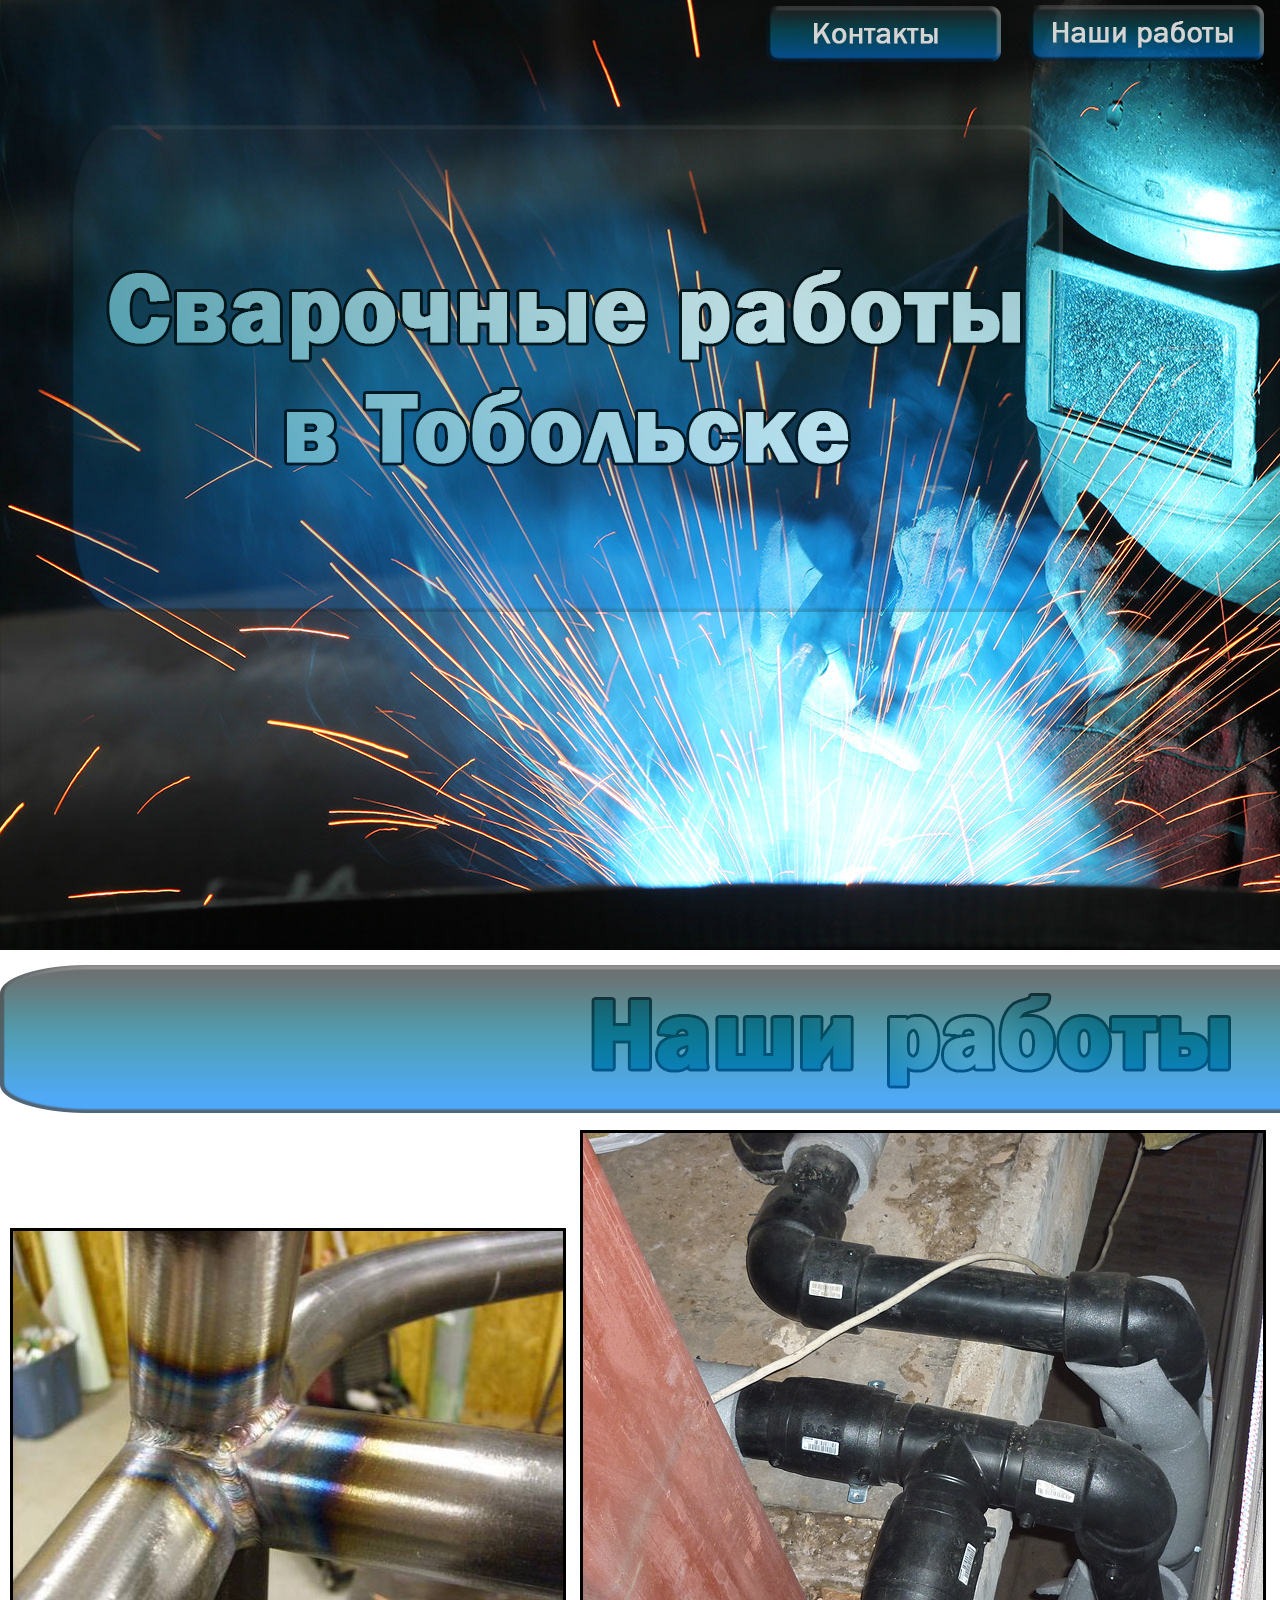
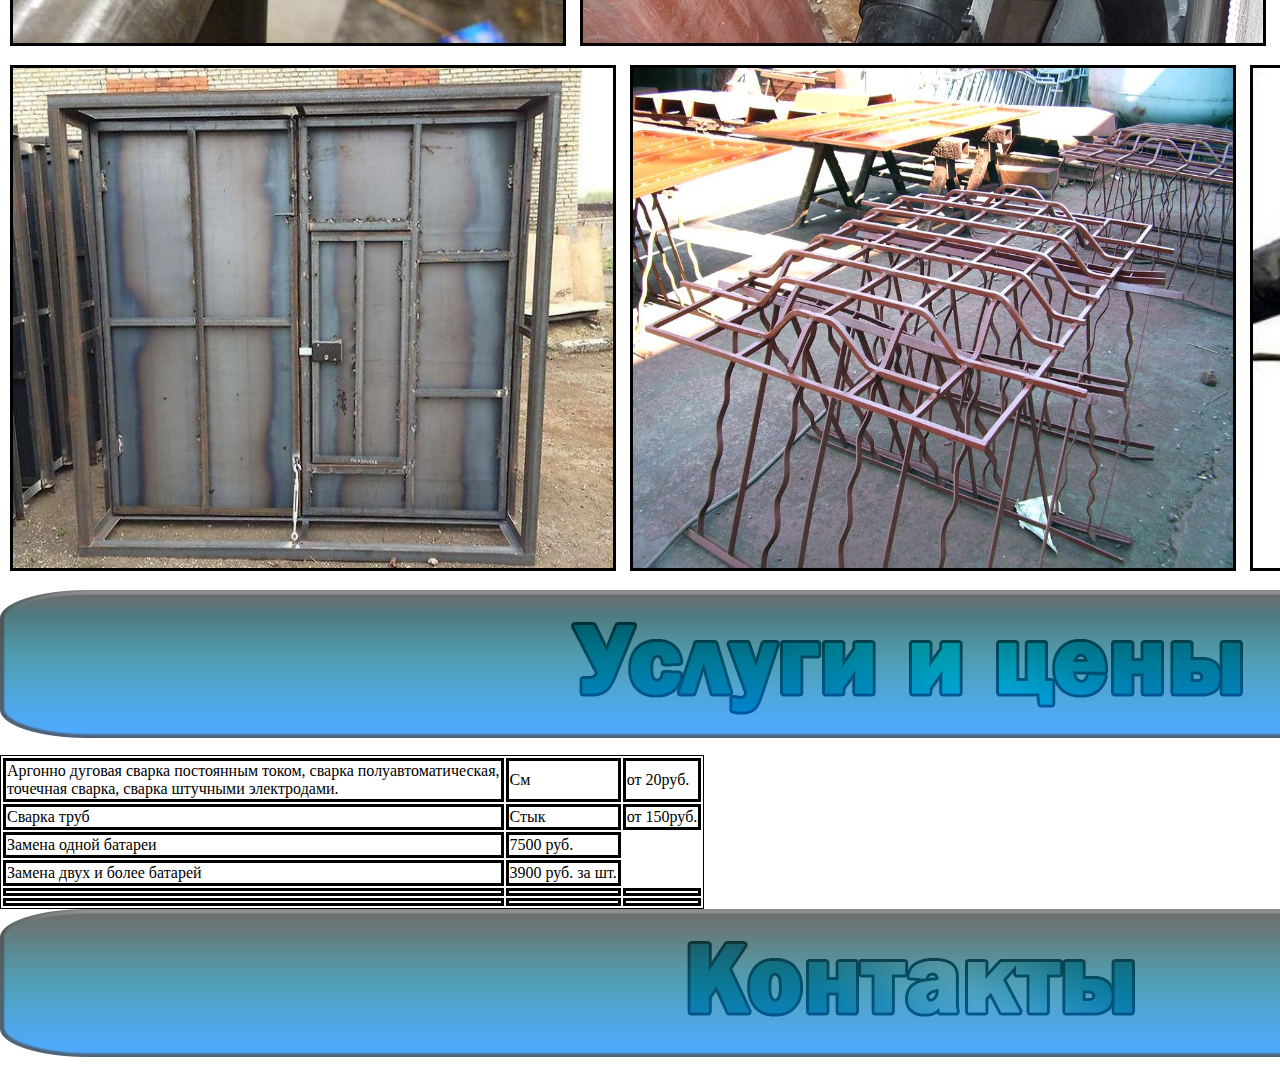
==== index.html @ bc6fe984 "Add files via upload" ====
<!DOCTYPE html>
<html lang="ru">
<head>
	 <meta charset="utf-8" />
	<meta name="author" content="" />
    	<link href="css/style.css" rel="stylesheet" type="text/css" />
	<title>Сварочные услуги в Тобольске</title>
</head>
<body>
<div class="wrapper">
<div class="header">
	<div class="menu">
		<div class="contacts"> <a href="#contactss"></a> </div>
		<div class="port"><a href="#portt"></a></div>
		<div class="price"> <a href="#pricee"></a> </div>
		</div> 
</div>
<div class="job" ><a name="portt"></a></div>	
<div class="jobb">
    <img src= "img/11.jpg" alt="Фотография 1" width="550" height="412">
    <img src="img/12.jpg" alt="Фотография 2" width="680" height="510">
    <img src="img/13.jpg" alt="Фотография 3" width="600" height="400">
    <img src="img/14.jpg" alt="Фотография 4" width="600" height="500">
	 <img src="img/15.jpg" alt="Фотография 4" width="600" height="500">
	 <img src="img/16.jpg" alt="Фотография 4" width="600" height="500">
	</div>
	
<div class="pricee"> <a name="pricee"></a></div>
<div class="qwe">
<table>
<tr><td>Аргонно дуговая сварка постоянным током, сварка полуавтоматическая,<br> точечная сварка, сварка штучными электродами.</td> <td>См</td> <td>от 20руб. </td>  </tr>
<tr><td> Сварка труб</td> <td>Стык</td> <td> от 150руб.</td> 
</tr>

<tr><td> Замена одной батареи</td> <td> 7500 руб.</td> 
</tr>

<tr><td>Замена двух и более батарей </td> <td>3900 руб. за шт.</td> 
  </tr>
  
<tr><td> </td> <td> </td> <td> </td> 
  </tr>
  
<tr><td> </td> <td> </td> <td> </td> 
  </tr>

</table></div>
<div class= "contactss"><a name="contactss"></a> </div>
<div class="asd"></div>



</div>


</body>
</html>


<td> </td>
---- css/style.css ----
body {
	margin:0;
	padding:0;
	width:1900px;
}

.header{
	background-image:url("../img/04.jpg");
		background-repeat:no-repeat;
		width:1900px;
	height:950px;
	margin-bottom:15px;
	}
a{display:block;
height: 100%}
.menu{
float:right;
margin-right:363px;
margin-top:4px;

width:770px;
height:58px;
position:relative;
display:inline-block;
}

.contacts{
	position:absolute;
width:235px;
	height:57px;
	
	
}
.port{
position:absolute;
left:264px;
width:235px;
	height:57px;}
	
.price{
position:absolute;
left:527px;
width:235px;
	height:57px;}
	
.job{
	background-image:url("../img/01.png");
	background-repeat:no-repeat;
	width:100%;
	height:150px;
	margin-bottom:15px;
	
	}
.jobb{
	width:100%;
	margin:0 auto;
	}
img{
	border:3px solid black;
	display:inline-block;
	margin-left:10px;
	margin-bottom:15px;
}	
.pricee{
	background-image:url("../img/17.png");
	background-repeat:no-repeat;
	width:100%;
	height:150px;
	margin-bottom:15px;
	
}

.contactss{
	background-image:url("../img/18.png");
	background-repeat:no-repeat;
	width:100%;
	height:150px;
	margin-bottom:15px;
}
.qwe{
	font-size:16px;
	color:black;
	font-family:Verdana;
}
table{border:1px solid black;}
tr{border:3px solid black;}
td{border:3px solid black;}
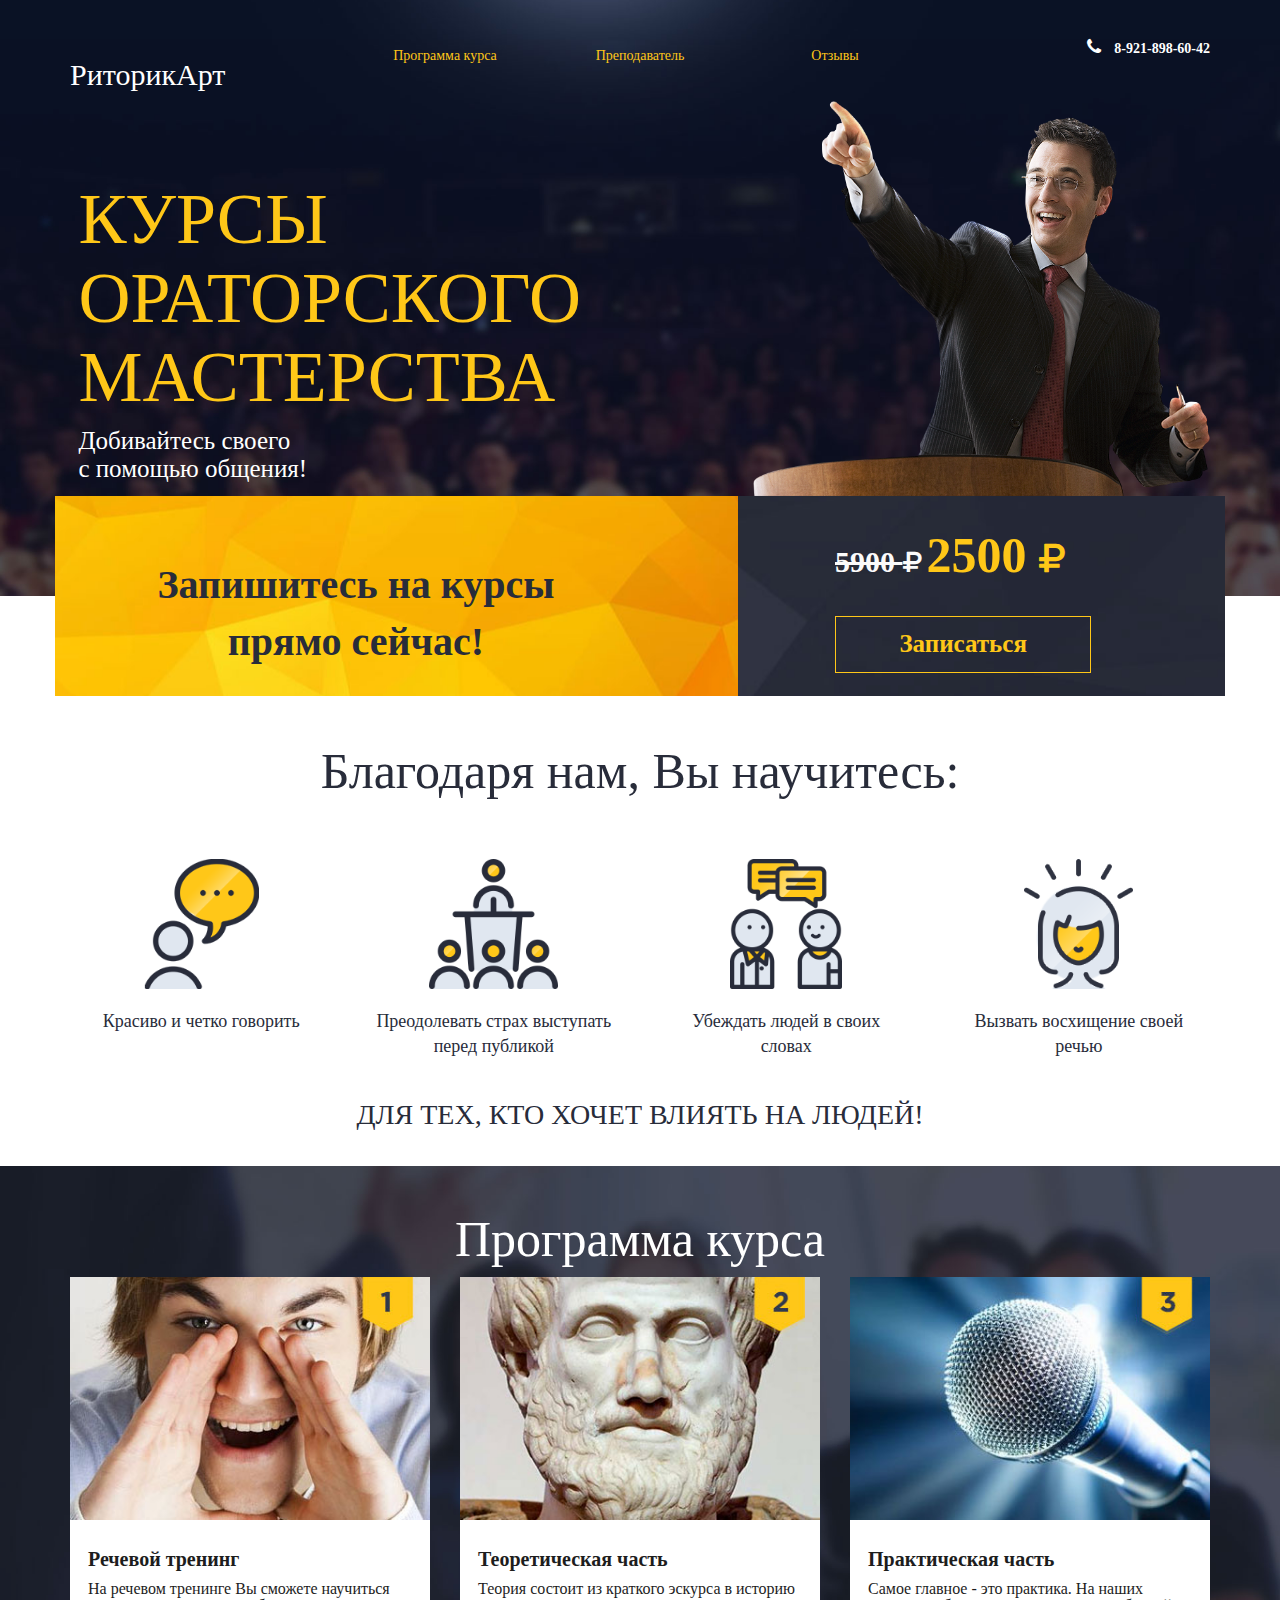
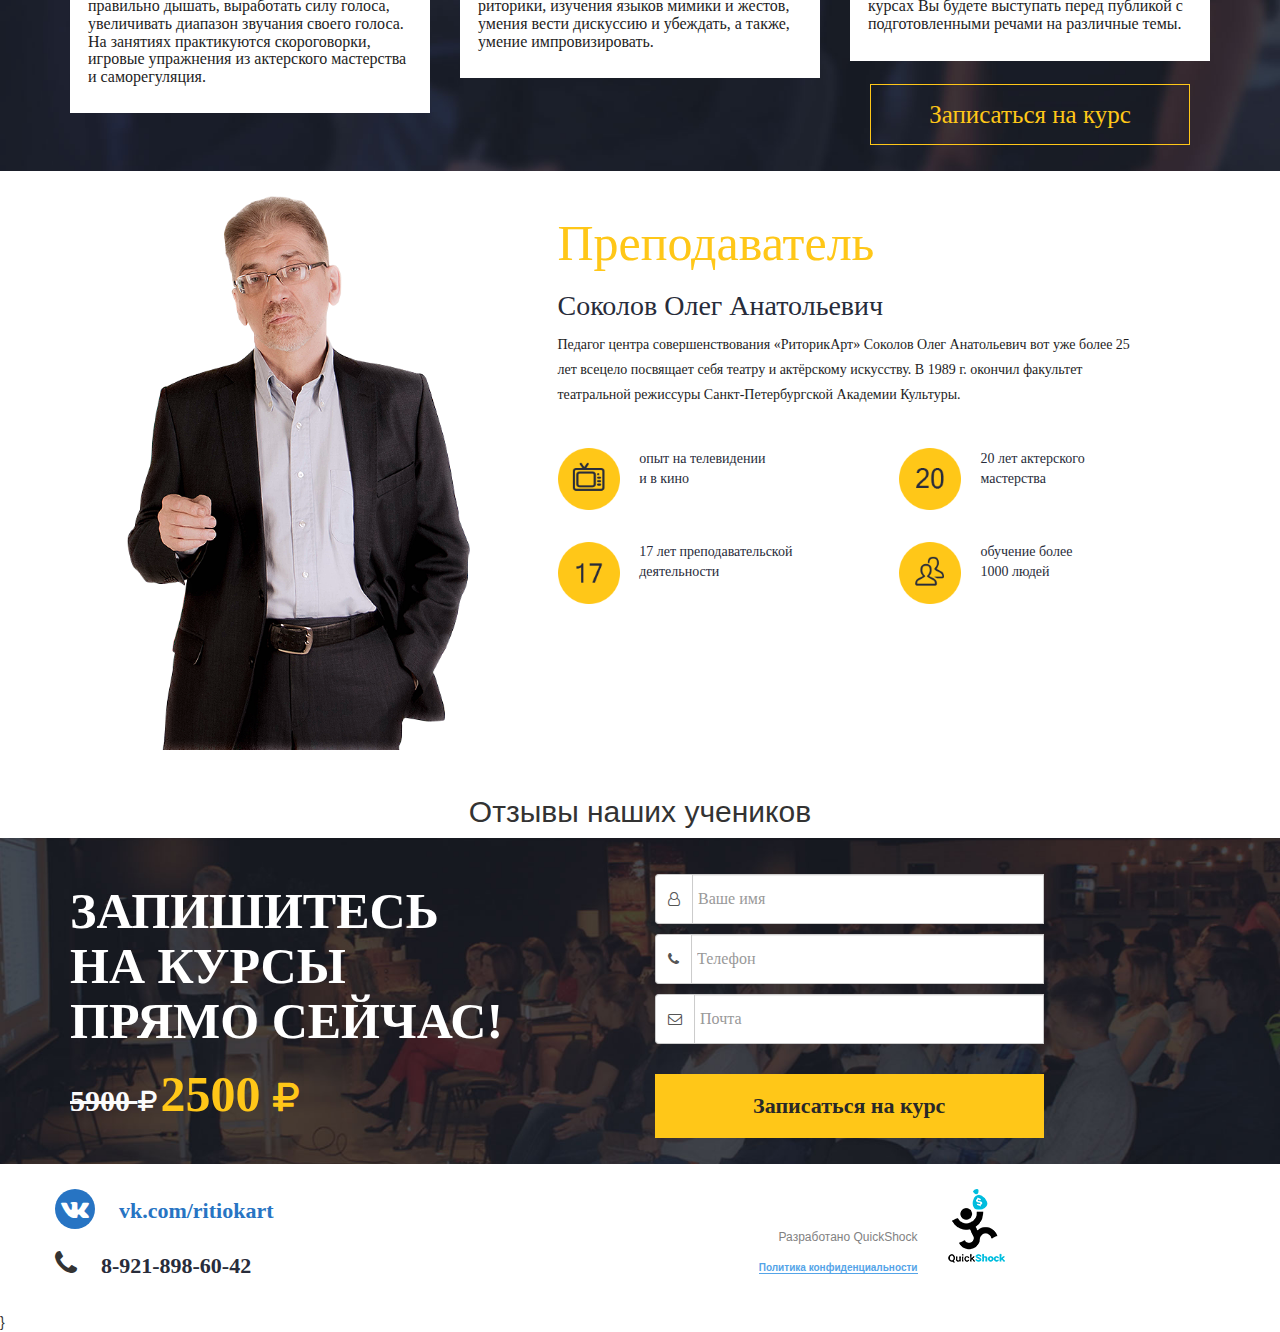
==== commit 00046c0e: "sdf" ====
--- a/index.html
+++ b/index.html
@@ -1,60 +1,236 @@
 <!DOCTYPE html>
 <html lang="ru">
-<head>
-	 <meta charset="utf-8" />
-	<meta name="author" content="" />
-    	<link href="css/style.css" rel="stylesheet" type="text/css" />
-	<title>Сварочные услуги в Тобольске</title>
-</head>
-<body>
-<div class="wrapper">
-<div class="header">
-	<div class="menu">
-		<div class="contacts"> <a href="#contactss"></a> </div>
-		<div class="port"><a href="#portt"></a></div>
-		<div class="price"> <a href="#pricee"></a> </div>
-		</div> 
-</div>
-<div class="job" ><a name="portt"></a></div>	
-<div class="jobb">
-    <img src= "img/11.jpg" alt="Фотография 1" width="550" height="412">
-    <img src="img/12.jpg" alt="Фотография 2" width="680" height="510">
-    <img src="img/13.jpg" alt="Фотография 3" width="600" height="400">
-    <img src="img/14.jpg" alt="Фотография 4" width="600" height="500">
-	 <img src="img/15.jpg" alt="Фотография 4" width="600" height="500">
-	 <img src="img/16.jpg" alt="Фотография 4" width="600" height="500">
-	</div>
-	
-<div class="pricee"> <a name="pricee"></a></div>
-<div class="qwe">
-<table>
-<tr><td>Аргонно дуговая сварка постоянным током, сварка полуавтоматическая,<br> точечная сварка, сварка штучными электродами.</td> <td>См</td> <td>от 20руб. </td>  </tr>
-<tr><td> Сварка труб</td> <td>Стык</td> <td> от 150руб.</td> 
-</tr>
+  <head>
+    <meta charset="utf-8">
+    <meta http-equiv="X-UA-Compatible" content="IE=edge">
+    <meta name="viewport" content="width=device-width, initial-scale=1">
+    <!-- The above 3 meta tags *must* come first in the head; any other head content must come *after* these tags -->
+    <title>Шаблон</title>
+    <link rel="stylesheet" href="css/font-awesome.min.css">
+    <link href="css/bootstrap.min.css" rel="stylesheet">
+    <link rel="stylesheet" href="css/responsive.css">
+    <link rel="stylesheet" href="css/style.css">
+    <!-- HTML5 shim and Respond.js for IE8 support of HTML5 elements and media queries -->
+    <!-- WARNING: Respond.js doesn't work if you view the page via file:// -->
+    <!--[if lt IE 9]>
+      <script src="https://oss.maxcdn.com/html5shiv/3.7.2/html5shiv.min.js"></script>
+      <script src="https://oss.maxcdn.com/respond/1.4.2/respond.min.js"></script>
+    <![endif]-->
+  </head>
+  <body>
+  	<header id="main_header">
+  		<div class="container">
+  			<div class="row">
+  				<div class="col-md-3  col-sm-3 col-xs-6 logo"><a href="#"><h2>РиторикАрт</h2></a></div>
+  				<div class="col-md-2  col-sm-2 col-xs-5 header_nav text-center"><a href="#"><h5>Программа курса</h5></a></div>
+  				<div class="col-md-2  col-sm-2 col-xs-5 header_nav text-center"><a href="#"><h5>Преподаватель</h5></a></div>
+  				<div class="col-md-2  col-sm-2 col-xs-5 header_nav text-center"><a href="#"><h5>Отзывы</h5></a></div>
+  				<div class="col-md-3 col-sm-3 col-xs-4 ">
+  				<div class="phone">
+  					<i class="fa fa-phone" aria-hidden="true"></i>
+  					<span>8-921-898-60-42</span>
+  				</div>
+  			</div>
+  			</div> <!-- /row -->
+  			<div class="row">
+  				<div class="col-md-7 col-sm-12 header_h1">
+  					<h1>Курсы <br>ораторского <br>мастерства </h1>
+  					<h5>Добивайтесь своего <br>с помощью общения!</h5>
+  				</div>
+  				<div class="col-md-5 col-sm-12">
+  					<img src="img/mheader_man.png" width="100%" alt="">
+  				</div>
+  			</div> <!-- /row -->
+  			 <div class="row text-center">
+  				<div class="col-md-7 to_top"><div class="header_subscribe1">
+  					<p>Запишитесь на курсы <br>прямо сейчас!</p>
+  				</div>
+  			</div>
+  			<div class="col-md-5 to_top">
+  				<div class="header_subscribe2">
+  					<div class="price">
+  						<span class="header_price1"><strike>5900 <i class="fa fa-rub" aria-hidden="true"></i></strike></span> 
+  						<span class="header_price2">2500 <i class="fa fa-rub" aria-hidden="true"></i></span>
+  					</div>
+  					<button class="buy">Записаться</button>
+  				</div>
+  			</div>
+  		</div>
+  		</div>
+  	</header>
+  	<section id="second">
+  		<div class="container">
+  			<h2 class="text-center">
+  					Благодаря нам, Вы научитесь: 
+  				</h2>
+  			<div class="row">
+  				<div class="col-md-3 col-sm-3 col-xs-6 text-center"><div class="why we1">
+  					<img src="img/forma1.png" alt="">
+  					<p class="text-center"> Красиво и четко говорить</p>
+  				</div></div>
+  				<div class="col-md-3 col-sm-3 col-xs-6 text-center"><div class="why we2">
+  					<img src="img/forma2.png" alt="">
+  					<p class="text-center">Преодолевать страх выступать перед публикой</p>
+  				</div></div>
+  				<div class="col-md-3 col-sm-3 col-xs-6 text-center"><div class="why we3">
+  					<img src="img/forma3.png" alt="">
+  					<p class="text-center">Убеждать людей в своих словах</p>
+  				</div></div>
+  				<div class="col-md-3 col-sm-3 col-xs-6 text-center"><div class="why we4">
+  					<img src="img/forma4.png" alt="">
+  					<p class="text-center">Вызвать восхищение своей речью </p>
+  				</div>
+  				</div>
+  			</div>
+  			<h3 class="text-center">Для тех, кто хочет влиять на людей! </h3>
+  		</div>
+  	</section>  <!-- /second -->
+  	<section id="program">
+  		<div class="container">
+  		<h2 class="text-center">
+  			Программа курса
+  		</h2>
+  		<div class="row text-center">
+  			<div class="col-md-4 col-sm-4 col-xs-4"><div class="program1">
+  				<div class="program_img1">
+  				<img src="img/program_img1.jpg" alt="">
+  					<div class="program text1">
+  						<h4 class="text-left">Речевой тренинг</h4>
+  						<h6 class="text-left">На речевом тренинге Вы сможете научиться правильно дышать, выработать силу голоса, увеличивать диапазон звучания своего голоса. На занятиях практикуются скороговорки, игровые упражнения из актерского мастерства и саморегуляция.</h6>
+  					</div>
+  				</div>
+  			</div></div>
+  			<div class="col-md-4 col-sm-4 col-xs-4"><div class="program2">
+  				<div class="program_img2">
+  				<img src="img/program_img2.jpg" alt="">
+  					<div class="program text2">
+  						<h4 class="text-left">Теоретическая часть</h4>
+  						<h6 class="text-left">Теория состоит из краткого эскурса в историю риторики, изучения языков мимики и жестов, умения вести дискуссию и убеждать, а также, умение импровизировать.</h6>
+  					</div>
+  				</div>
+  			</div></div>
+  			<div class="col-md-4 col-sm-4 col-xs-4">
+  				<div class="program3">
+  					<div class="program_img3">
+  						<img src="img/program_img3.jpg" alt="">
+  					</div>
+  					<div class="program text3">
+							<h4 class="text-left">Практическая часть</h4>
+							<h6 class="text-left">Самое главное - это практика. На наших курсах Вы будете выступать перед публикой с подготовленными речами на различные темы.</h6>
+						</div>
+  					
+  				</div>
+  			</div>
+  			<button class="buy">Записаться на курс</button>
+  		</div>
+  		</div>
+  	</section>   <!-- /section -->
+  	<section id="teacher">
+  		<div class="container">
+  			<div class="row text-center">
+  				<div class="col-md-5 col-sm-5 col-xs-5">
+  					<img src="img/man.png" alt="">
+  				</div>
+  				<div class="col-md-7 col-xs-7">
+  					<h2 class="text-left">Преподаватель</h2>
+  					<h3 class="text-left">Соколов Олег Анатольевич</h3>
+  					<h6 class="text-left">Педагог центра совершенствования «РиторикАрт» Соколов Олег Анатольевич вот уже более 25 лет всецело посвящает себя театру и актёрскому искусству. В 1989 г. окончил факультет театральной режиссуры Санкт-Петербургской Академии Культуры. </h6>
+  					<div class="row">
+  						<div class="col-md-6 col-sm-6 col-xs-6">
+	  						<div class="teachernumbers text-left"><span><img src="img/tv.png" alt=""></span>
+	  							<p>опыт на телевидении <br>и в кино</p></div>
+	  						<div class="teachernumbers text-left"><span><img src="img/17.png" alt=""></span>
+	  							<p>17 лет преподавательской <br>деятельности</p></div>
+  						</div>
+  						<div class="col-md-6 col-sm-6 col-xs-6">
+	  						<div class="teachernumbers text-left"><span><img src="img/20.png" alt=""></span>
+	  							<p>20 лет актерского <br>мастерства</p></div>
+	  						<div class="teachernumbers text-left"><span><img src="img/mans.png" alt=""></span>
+	  							<p>обучение более <br>1000 людей</p></div>	
+  						</div>
+  					</div>
+  				</div>
+  			</div>
+  		</div>
+  	</section> <!-- /section -->
+  <section id="feedback">
+  	<h2 class="text-center">
+  		Отзывы наших учеников
+  	</h2>
 
-<tr><td> Замена одной батареи</td> <td> 7500 руб.</td> 
-</tr>
+  </section>  <!-- /section -->
+	<section id="subscribe2">
+		<div class="container">
+			<div class="row">
+				<div class="col-md-6"><h2>Запишитесь <br>на курсы <br>прямо сейчас!</h2>
+					<div class="price">
+						<span class="header_price1"><strike>5900 <i class="fa fa-rub" aria-hidden="true"></i></strike></span> 
+						<span class="header_price2">2500 <i class="fa fa-rub" aria-hidden="true"></i></span>
+  				</div>
+  			</div>
+				<div class="col-md-6">
+					<form>
+						<div class="input-group margin-bottom-sm">
+						  <span class="input-group-addon">
+						  <i class="fa fa-user-o" aria-hidden="true"></i>
+						  </span>
+						  <input class="form-control" type="text" placeholder="Ваше имя">
+						</div>
+						<div class="input-group margin-bottom-sm">
+						  <span class="input-group-addon">
+						  <i class="fa fa-phone" aria-hidden="true"></i>
+						  </span>
+						  <input class="form-control" type="text" placeholder="Телефон">
+						</div>
+						<div class="input-group margin-bottom-sm">
+						  <span class="input-group-addon">
+						  <i class="fa fa-envelope-o"></i>
+						  </span>
+						  <input class="form-control" type="text" placeholder="Почта">
+						</div>
+						<button class="buy">Записаться на курс</button>
+					</form>
+				</div>
+			</div>
+		</div>
+	</section>
+	<footer>
+		<div class="container">
+			<div class="row">
+				<div class="col-md-6 col-s">
+					<div class="row">
+						<div class="vk text-left">
+							<span class="vk_circle"><i class="fa fa-vk" aria-hidden="true"></i></span>
+							<a href="#">vk.com/ritiokart</a>
+						</div>
+							<div class="footer_phone">
+								<i class="fa fa-phone fa-2x" aria-hidden="true"></i>
+								<b>8-921-898-60-42</b>
+							</div>
+						</div>
+					</div>
+				<div class="col-md-6 col-s">
+					<div class="row">
+						<div class="col-md-6">
+							<p class="footer_made text-right">Разработано QuickShock</p>
+							<p class="text-right">
+								<a href="#" class="politica">Политика конфиденциальности</a>
+							</p>
+						</div>
+						<div class="col-md-6">
+							<img src="img/quick.png" alt="asd">
+						</div>
+					</div>
+				</div>
+			</div>
+		</div>
+	</footer>
+  
 
-<tr><td>Замена двух и более батарей </td> <td>3900 руб. за шт.</td> 
-  </tr>
-  
-<tr><td> </td> <td> </td> <td> </td> 
-  </tr>
-  
-<tr><td> </td> <td> </td> <td> </td> 
-  </tr>
+									     
 
-</table></div>
-<div class= "contactss"><a name="contactss"></a> </div>
-<div class="asd"></div>
-
-
-
-</div>
-
-
-</body>
-</html>
-
-
-<td> </td> +    <script src="https://ajax.googleapis.com/ajax/libs/jquery/1.11.3/jquery.min.js"></script>
+    <script src="js/bootstrap.min.js"></script>   
+  	}
+ </body>
+</html>--- a/css/responsive.css
+++ b/css/responsive.css
@@ -0,0 +1,23 @@
+/*================== До 991px ==================*/
+@media (max-width: 991px) {
+
+}
+/*================== /До 991px ==================*/
+
+/*================== До 768px ==================*/
+@media (max-width: 768px) {
+
+}
+/*================== /До 768px ==================*/
+
+/*================== До 420px ==================*/
+@media (max-width: 420px) {
+
+}
+/*================== /До 420px ==================*/
+
+/*================== iPad Landscape ==================*/
+@media (min-width: 991px) and (max-width: 1280px) {
+
+}
+/*================== /iPad Landscape ==================*/--- a/css/style.css
+++ b/css/style.css
@@ -1,87 +1 @@
-body {
-	margin:0;
-	padding:0;
-	width:1900px;
-}
-
-.header{
-	background-image:url("../img/04.jpg");
-		background-repeat:no-repeat;
-		width:1900px;
-	height:950px;
-	margin-bottom:15px;
-	}
-a{display:block;
-height: 100%}
-.menu{
-float:right;
-margin-right:363px;
-margin-top:4px;
-
-width:770px;
-height:58px;
-position:relative;
-display:inline-block;
-}
-
-.contacts{
-	position:absolute;
-width:235px;
-	height:57px;
-	
-	
-}
-.port{
-position:absolute;
-left:264px;
-width:235px;
-	height:57px;}
-	
-.price{
-position:absolute;
-left:527px;
-width:235px;
-	height:57px;}
-	
-.job{
-	background-image:url("../img/01.png");
-	background-repeat:no-repeat;
-	width:100%;
-	height:150px;
-	margin-bottom:15px;
-	
-	}
-.jobb{
-	width:100%;
-	margin:0 auto;
-	}
-img{
-	border:3px solid black;
-	display:inline-block;
-	margin-left:10px;
-	margin-bottom:15px;
-}	
-.pricee{
-	background-image:url("../img/17.png");
-	background-repeat:no-repeat;
-	width:100%;
-	height:150px;
-	margin-bottom:15px;
-	
-}
-
-.contactss{
-	background-image:url("../img/18.png");
-	background-repeat:no-repeat;
-	width:100%;
-	height:150px;
-	margin-bottom:15px;
-}
-.qwe{
-	font-size:16px;
-	color:black;
-	font-family:Verdana;
-}
-table{border:1px solid black;}
-tr{border:3px solid black;}
-td{border:3px solid black;}+body{padding:0;margin:0;overflow-x:hidden}.gotham_bold{font-family:"Gotham Pro";font-weight:600}.gotham_black{font-family:"Gotham Pro Black"}.gotham{font-family:"Gotham Pro"}.buy{padding:2% 13%;background-color:transparent;color:#ffc718;font-family:"Gotham Pro";font-size:25px;border:1px solid #ffc718}header{padding-top:3%;background:url(../img/bg_main_header.jpg) center center no-repeat;background-size:cover}header .header_nav{font-size:16px;line-height:64px;font-family:"Gotham Pro"}header .header_nav a{color:#ffc718;text-decoration:none}header .header_nav:hover{border-bottom:2px solid #ffc718}header .phone{font-size:100%;font-family:"Gotham Pro";font-weight:600;text-align:right}header .phone span{color:#fff}header .logo{font-family:"Gotham Pro Black";font-size:40px;color:#fff}header .logo a{color:#fff;text-decoration:none}header .fa-phone{display:inline-block;color:#fff;font-size:18px;margin-right:10px}header .header_h1{margin-top:5%;padding-left:2%}header .header_h1 h1{color:#ffc718;font-family:"Gotham Pro Black";font-size:72px;text-transform:uppercase}header .header_h1 h5{font-family:"Gotham Pro";font-size:25px;color:#fff}header .to_top{margin-bottom:-100px;padding-right:0;padding-left:0}header .header_subscribe1{height:200px;color:#282c3a;font-family:"Gotham Pro";font-weight:600;font-size:40px;background:url(../img/header_subscribe1.jpg) center center no-repeat;vertical-align:center}header .header_subscribe1 p{position:absolute;top:30%;left:15%}header .header_subscribe2{height:200px;color:#282c3a;font-family:"Gotham Pro";font-weight:600;font-size:20px;background:url(../img/header_subscribe2.jpg) center center no-repeat}header .header_subscribe2 .header_price1{color:#fbfbfb;font-size:30px;font-family:"Gotham Pro";font-weight:600}header .header_subscribe2 .header_price1 .fa-rub{font-size:26px}header .header_subscribe2 .header_price2{color:#ffc718;font-size:50px;font-family:"Gotham Pro";font-weight:600}header .header_subscribe2 .header_price2 .fa-rub{font-size:36px}header .header_subscribe2 .price{position:absolute;top:12%;left:20%}header .header_subscribe2 .buy{position:absolute;top:60%;left:20%}section#second{background-color:#fff;padding-top:10%;padding-bottom:2%;color:#282c3a;font-family:"Gotham Pro";font-size:18px}section#second img{margin:0 auto 20px;height:130px}section#second h2{color:#282c3a;font-family:"Gotham Pro Black";font-size:50px}section#second h3{font-family:"Gotham Pro Black";font-size:28px;color:#282c3a;text-transform:uppercase}section#second .why{margin-top:40px;padding:10px}section#program{background:url(../img/bg_program.jpg) center center no-repeat;background-size:cover;padding-top:2%;padding-bottom:2%;color:#fff}section#program .program1,section#program .program2,section#program .program3{background-color:#fff}section#program .program1 img,section#program .program2 img,section#program .program3 img{width:100%}section#program .program1 .program,section#program .program2 .program,section#program .program3 .program{padding:5%}section#program .program1 .program .text3,section#program .program2 .program .text3,section#program .program3 .program .text3{margin-bottom:5%}section#program h2{font-family:"Gotham Pro Black";font-size:50px;color:#fff}section#program h4{font-family:"Gotham Pro";font-weight:600;font-size:20px;color:#1d1d1d}section#program h6{font-family:"Gotham Pro";font-size:16px;color:#1d1d1d}section#program .buy{margin-top:2%;padding:1% 5%}section#teacher{background-color:#fff;padding-top:2%;padding-bottom:2%;color:#000}section#teacher img{width:75%}section#teacher .teachernumbers{margin-top:10%}section#teacher .teachernumbers img{width:20%;margin-right:5%}section#teacher .teachernumbers p{display:inline-block;font-size:14px;font-family:"Gotham Pro";color:#282c3a}section#teacher h2{color:#ffc718;font-family:"Gotham Pro Black";font-size:50px}section#teacher h3{font-family:"Gotham Pro Black";font-size:28px;color:#282c3a;margin-top:8h%}section#teacher h6{font-family:"Gotham Pro";font-size:14px;line-height:25px;color:#1d1d1d;width:90%}section#subscribe2{background:url(../img/subscribe2.jpg) center center no-repeat;background-size:cover;color:#fff;padding-top:2%;padding-bottom:2%}section#subscribe2 h2{color:#fff;font-family:"Gotham Pro";font-weight:600;font-size:50px;text-transform:uppercase}section#subscribe2 .header_price1{color:#fbfbfb;font-size:30px;font-family:"Gotham Pro";font-weight:600}section#subscribe2 .header_price1 .fa-rub{font-size:26px}section#subscribe2 .header_price2{color:#ffc718;font-size:50px;font-family:"Gotham Pro";font-weight:600}section#subscribe2 .header_price2 .fa-rub{font-size:36px}section#subscribe2 form{width:70%}section#subscribe2 form .input-group{margin-top:10px}section#subscribe2 form .input-group .input-group-addon{background-color:#fff}section#subscribe2 form .input-group input{font-family:"Gotham Pro";border-radius:0;background-color:#fff;height:50px;color:#282828;padding:5px;font-size:16px}section#subscribe2 .buy{font-family:"Gotham Pro";font-weight:600;background-color:#ffc718;color:#282828;margin-top:30px;width:100%;font-size:22px;padding:4% 13%}section#subscribe2 .buy:focus{outline:0}footer{padding-top:2%;padding-bottom:2%;background-color:#fff}footer .fa-vk{margin-bottom:20px;font-size:26px;height:40px;width:40px;color:#fff;line-height:40px;text-align:center;background-color:#2774c3;-webkit-border-radius:50px;-moz-border-radius:50px;-ms-border-radius:50px;-o-border-radius:50px;border-radius:50px}footer a{margin-left:20px;color:#2774c3;font-size:22px;font-family:"Gotham Pro";font-weight:600}footer b{margin-left:20px;color:#282c3a;font-size:22px;font-family:"Gotham Pro";font-weight:600}footer .footer_made{margin-top:15%;color:#828282;font-size:12px;font-family:Arial}footer .politica{color:#54a4e8;font-size:10px;font-family:Arial;border-bottom:1px solid #54a4e8}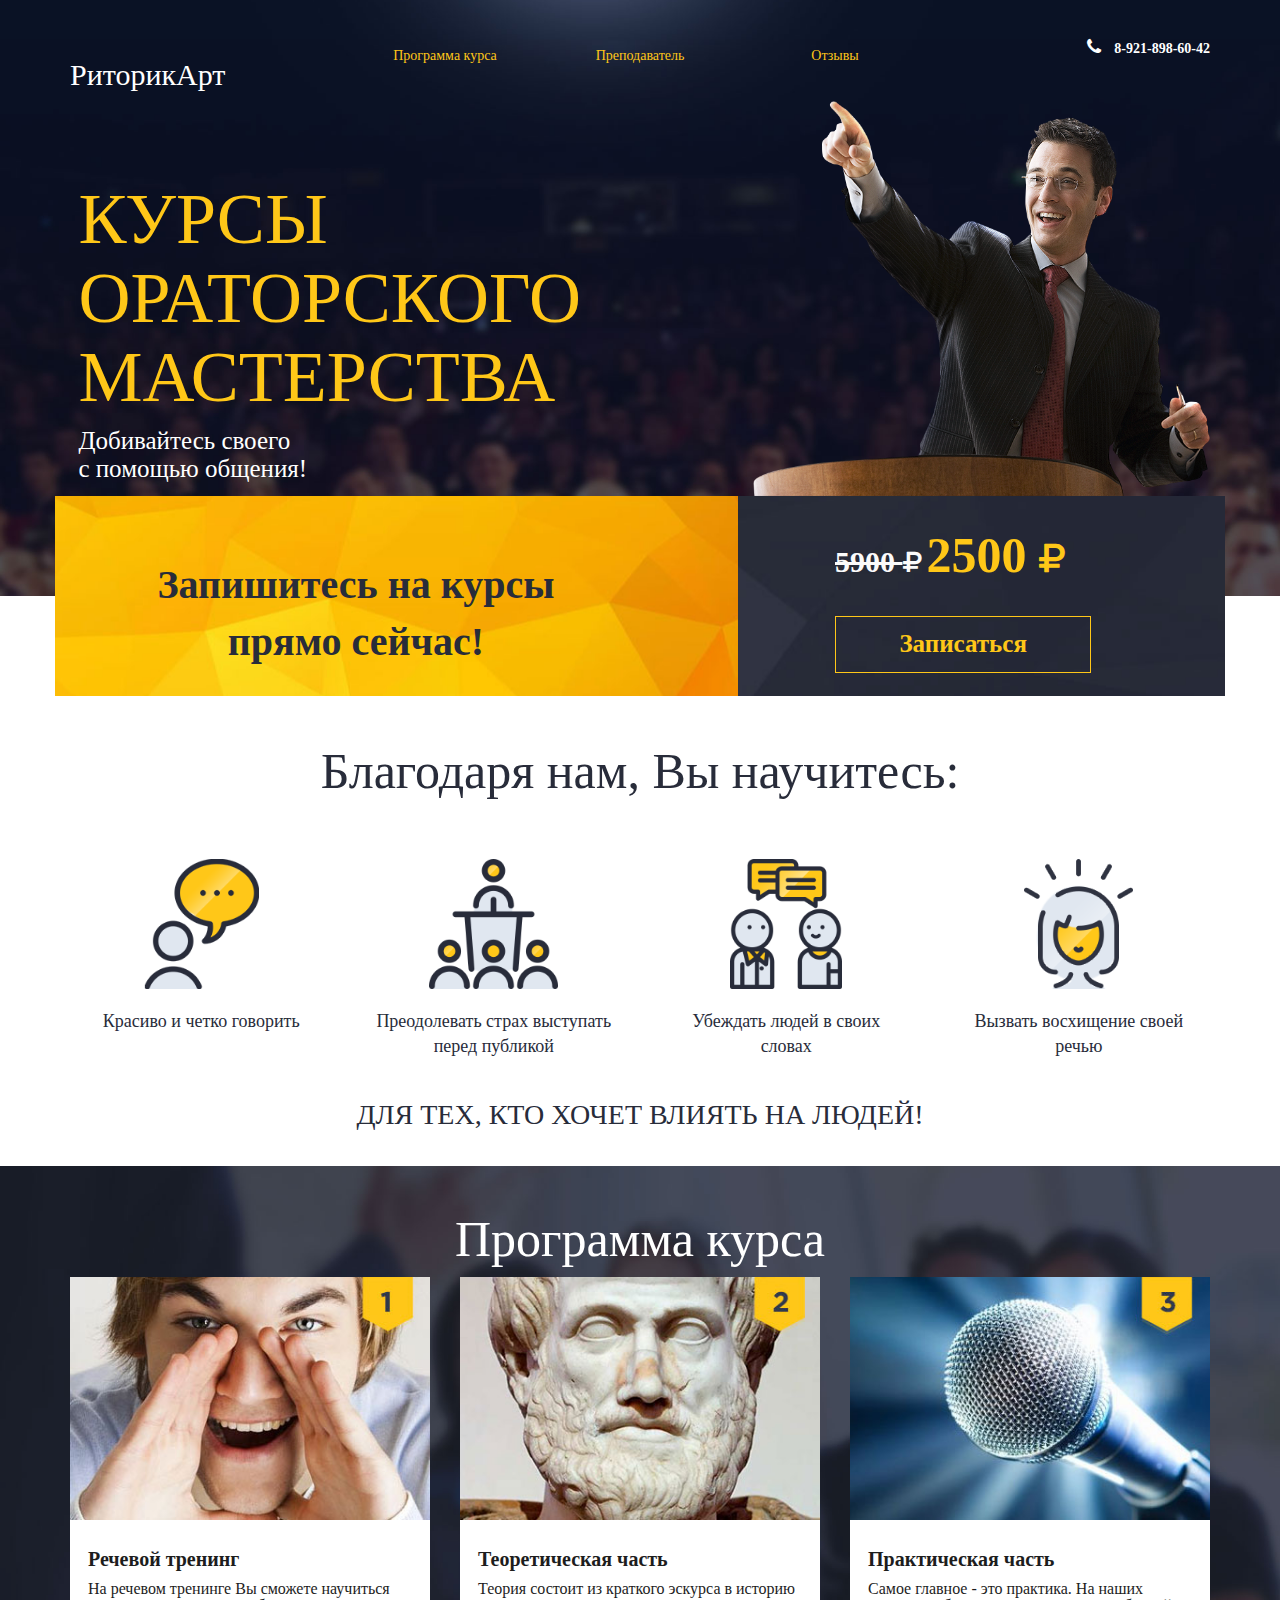
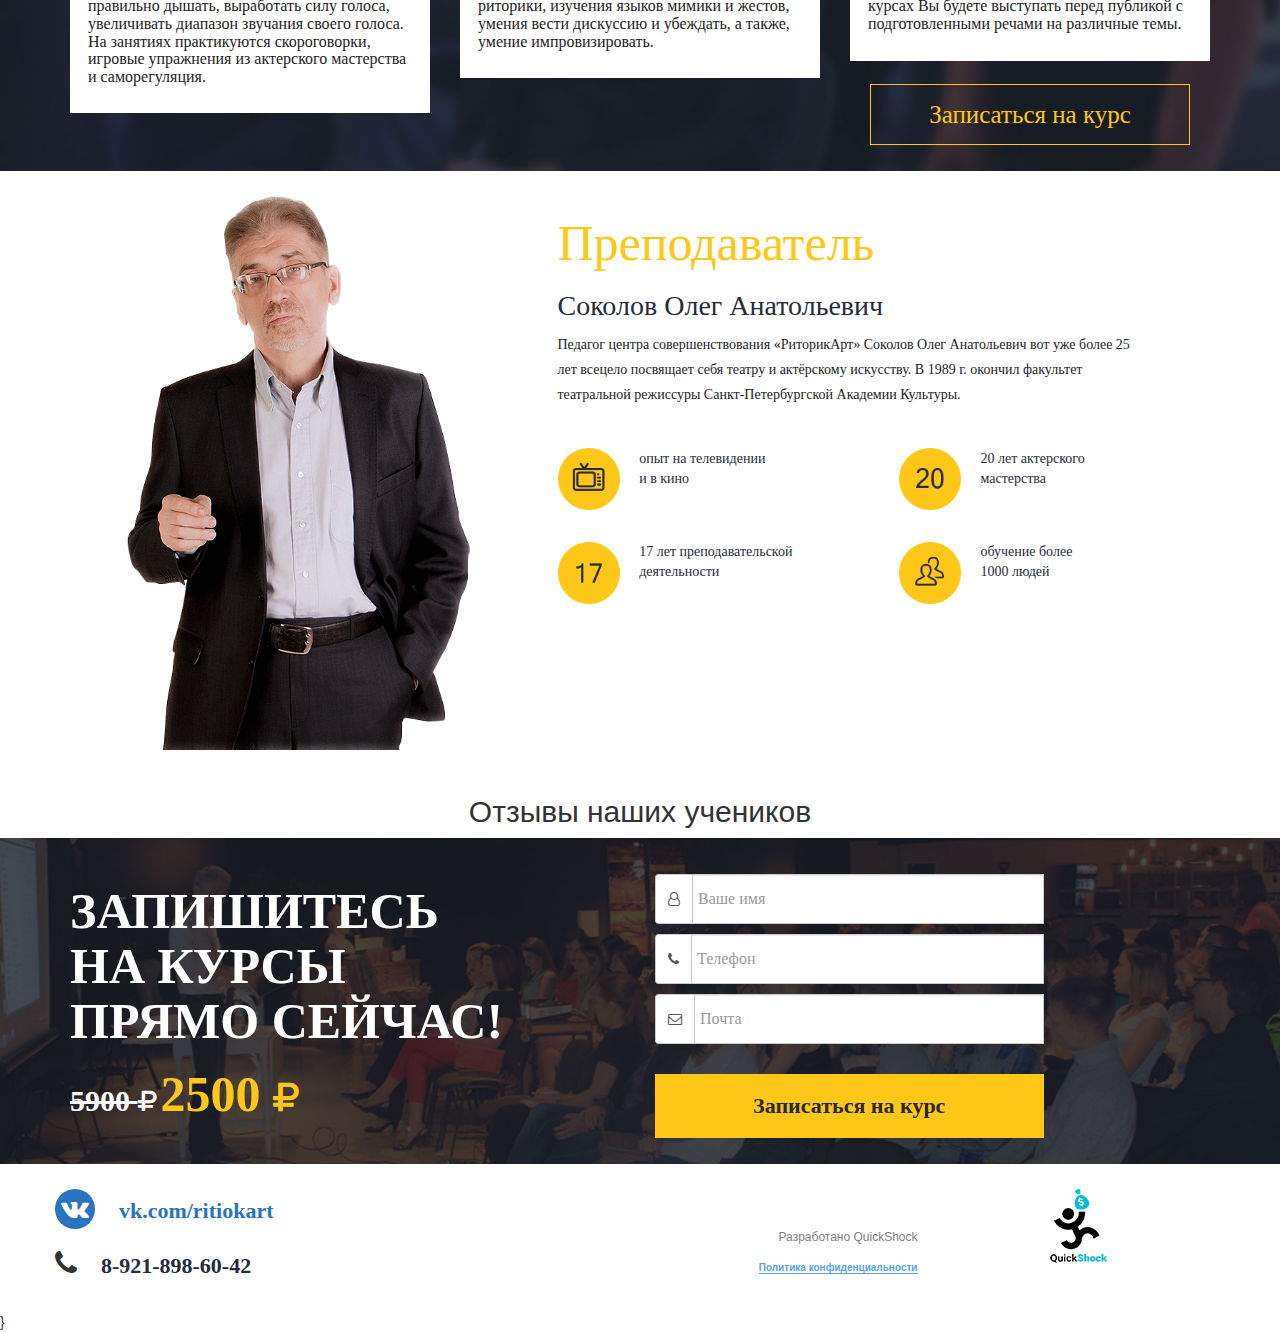
==== commit 7cb69ab4: "asdasdasd" ====
--- a/index.html
+++ b/index.html
@@ -22,10 +22,10 @@
   		<div class="container">
   			<div class="row">
   				<div class="col-md-3  col-sm-3 col-xs-6 logo"><a href="#"><h2>РиторикАрт</h2></a></div>
-  				<div class="col-md-2  col-sm-2 col-xs-5 header_nav text-center"><a href="#"><h5>Программа курса</h5></a></div>
-  				<div class="col-md-2  col-sm-2 col-xs-5 header_nav text-center"><a href="#"><h5>Преподаватель</h5></a></div>
-  				<div class="col-md-2  col-sm-2 col-xs-5 header_nav text-center"><a href="#"><h5>Отзывы</h5></a></div>
-  				<div class="col-md-3 col-sm-3 col-xs-4 ">
+  				<div class="col-md-2  col-sm-2 col-xs-6 header_nav text-center"><a href="#"><h5>Программа курса</h5></a></div>
+  				<div class="col-md-2  col-sm-2 col-xs-4 header_nav text-center"><a href="#"><h5>Преподаватель</h5></a></div>
+  				<div class="col-md-2  col-sm-2 col-xs-3 header_nav text-center"><a href="#"><h5>Отзывы</h5></a></div>
+  				<div class="col-md-3 col-sm-3 col-xs-5 ">
   				<div class="phone">
   					<i class="fa fa-phone" aria-hidden="true"></i>
   					<span>8-921-898-60-42</span>
@@ -33,11 +33,11 @@
   			</div>
   			</div> <!-- /row -->
   			<div class="row">
-  				<div class="col-md-7 col-sm-12 header_h1">
+  				<div class="col-md-7 col-sm-12 col-xs-12 header_h1">
   					<h1>Курсы <br>ораторского <br>мастерства </h1>
-  					<h5>Добивайтесь своего <br>с помощью общения!</h5>
-  				</div>
-  				<div class="col-md-5 col-sm-12">
+  					<h4>Добивайтесь своего <br>с помощью общения!</h4>
+  				</div>
+  				<div class="col-md-5 col-sm-12 col-xs-12">
   					<img src="img/mheader_man.png" width="100%" alt="">
   				</div>
   			</div> <!-- /row -->
@@ -197,7 +197,7 @@
 	<footer>
 		<div class="container">
 			<div class="row">
-				<div class="col-md-6 col-s">
+				<div class="col-md-6 col-sm-6">
 					<div class="row">
 						<div class="vk text-left">
 							<span class="vk_circle"><i class="fa fa-vk" aria-hidden="true"></i></span>
@@ -209,15 +209,15 @@
 							</div>
 						</div>
 					</div>
-				<div class="col-md-6 col-s">
+				<div class="col-md-6 col-sm-6">
 					<div class="row">
-						<div class="col-md-6">
+						<div class="col-md-6 col-sm-6 col-xs-6 text-right">
 							<p class="footer_made text-right">Разработано QuickShock</p>
 							<p class="text-right">
 								<a href="#" class="politica">Политика конфиденциальности</a>
 							</p>
 						</div>
-						<div class="col-md-6">
+						<div class="col-md-6 col-sm-6 col-xs-6 text-center">
 							<img src="img/quick.png" alt="asd">
 						</div>
 					</div>
--- a/css/style.css
+++ b/css/style.css
@@ -1 +1 @@
-body{padding:0;margin:0;overflow-x:hidden}.gotham_bold{font-family:"Gotham Pro";font-weight:600}.gotham_black{font-family:"Gotham Pro Black"}.gotham{font-family:"Gotham Pro"}.buy{padding:2% 13%;background-color:transparent;color:#ffc718;font-family:"Gotham Pro";font-size:25px;border:1px solid #ffc718}header{padding-top:3%;background:url(../img/bg_main_header.jpg) center center no-repeat;background-size:cover}header .header_nav{font-size:16px;line-height:64px;font-family:"Gotham Pro"}header .header_nav a{color:#ffc718;text-decoration:none}header .header_nav:hover{border-bottom:2px solid #ffc718}header .phone{font-size:100%;font-family:"Gotham Pro";font-weight:600;text-align:right}header .phone span{color:#fff}header .logo{font-family:"Gotham Pro Black";font-size:40px;color:#fff}header .logo a{color:#fff;text-decoration:none}header .fa-phone{display:inline-block;color:#fff;font-size:18px;margin-right:10px}header .header_h1{margin-top:5%;padding-left:2%}header .header_h1 h1{color:#ffc718;font-family:"Gotham Pro Black";font-size:72px;text-transform:uppercase}header .header_h1 h5{font-family:"Gotham Pro";font-size:25px;color:#fff}header .to_top{margin-bottom:-100px;padding-right:0;padding-left:0}header .header_subscribe1{height:200px;color:#282c3a;font-family:"Gotham Pro";font-weight:600;font-size:40px;background:url(../img/header_subscribe1.jpg) center center no-repeat;vertical-align:center}header .header_subscribe1 p{position:absolute;top:30%;left:15%}header .header_subscribe2{height:200px;color:#282c3a;font-family:"Gotham Pro";font-weight:600;font-size:20px;background:url(../img/header_subscribe2.jpg) center center no-repeat}header .header_subscribe2 .header_price1{color:#fbfbfb;font-size:30px;font-family:"Gotham Pro";font-weight:600}header .header_subscribe2 .header_price1 .fa-rub{font-size:26px}header .header_subscribe2 .header_price2{color:#ffc718;font-size:50px;font-family:"Gotham Pro";font-weight:600}header .header_subscribe2 .header_price2 .fa-rub{font-size:36px}header .header_subscribe2 .price{position:absolute;top:12%;left:20%}header .header_subscribe2 .buy{position:absolute;top:60%;left:20%}section#second{background-color:#fff;padding-top:10%;padding-bottom:2%;color:#282c3a;font-family:"Gotham Pro";font-size:18px}section#second img{margin:0 auto 20px;height:130px}section#second h2{color:#282c3a;font-family:"Gotham Pro Black";font-size:50px}section#second h3{font-family:"Gotham Pro Black";font-size:28px;color:#282c3a;text-transform:uppercase}section#second .why{margin-top:40px;padding:10px}section#program{background:url(../img/bg_program.jpg) center center no-repeat;background-size:cover;padding-top:2%;padding-bottom:2%;color:#fff}section#program .program1,section#program .program2,section#program .program3{background-color:#fff}section#program .program1 img,section#program .program2 img,section#program .program3 img{width:100%}section#program .program1 .program,section#program .program2 .program,section#program .program3 .program{padding:5%}section#program .program1 .program .text3,section#program .program2 .program .text3,section#program .program3 .program .text3{margin-bottom:5%}section#program h2{font-family:"Gotham Pro Black";font-size:50px;color:#fff}section#program h4{font-family:"Gotham Pro";font-weight:600;font-size:20px;color:#1d1d1d}section#program h6{font-family:"Gotham Pro";font-size:16px;color:#1d1d1d}section#program .buy{margin-top:2%;padding:1% 5%}section#teacher{background-color:#fff;padding-top:2%;padding-bottom:2%;color:#000}section#teacher img{width:75%}section#teacher .teachernumbers{margin-top:10%}section#teacher .teachernumbers img{width:20%;margin-right:5%}section#teacher .teachernumbers p{display:inline-block;font-size:14px;font-family:"Gotham Pro";color:#282c3a}section#teacher h2{color:#ffc718;font-family:"Gotham Pro Black";font-size:50px}section#teacher h3{font-family:"Gotham Pro Black";font-size:28px;color:#282c3a;margin-top:8h%}section#teacher h6{font-family:"Gotham Pro";font-size:14px;line-height:25px;color:#1d1d1d;width:90%}section#subscribe2{background:url(../img/subscribe2.jpg) center center no-repeat;background-size:cover;color:#fff;padding-top:2%;padding-bottom:2%}section#subscribe2 h2{color:#fff;font-family:"Gotham Pro";font-weight:600;font-size:50px;text-transform:uppercase}section#subscribe2 .header_price1{color:#fbfbfb;font-size:30px;font-family:"Gotham Pro";font-weight:600}section#subscribe2 .header_price1 .fa-rub{font-size:26px}section#subscribe2 .header_price2{color:#ffc718;font-size:50px;font-family:"Gotham Pro";font-weight:600}section#subscribe2 .header_price2 .fa-rub{font-size:36px}section#subscribe2 form{width:70%}section#subscribe2 form .input-group{margin-top:10px}section#subscribe2 form .input-group .input-group-addon{background-color:#fff}section#subscribe2 form .input-group input{font-family:"Gotham Pro";border-radius:0;background-color:#fff;height:50px;color:#282828;padding:5px;font-size:16px}section#subscribe2 .buy{font-family:"Gotham Pro";font-weight:600;background-color:#ffc718;color:#282828;margin-top:30px;width:100%;font-size:22px;padding:4% 13%}section#subscribe2 .buy:focus{outline:0}footer{padding-top:2%;padding-bottom:2%;background-color:#fff}footer .fa-vk{margin-bottom:20px;font-size:26px;height:40px;width:40px;color:#fff;line-height:40px;text-align:center;background-color:#2774c3;-webkit-border-radius:50px;-moz-border-radius:50px;-ms-border-radius:50px;-o-border-radius:50px;border-radius:50px}footer a{margin-left:20px;color:#2774c3;font-size:22px;font-family:"Gotham Pro";font-weight:600}footer b{margin-left:20px;color:#282c3a;font-size:22px;font-family:"Gotham Pro";font-weight:600}footer .footer_made{margin-top:15%;color:#828282;font-size:12px;font-family:Arial}footer .politica{color:#54a4e8;font-size:10px;font-family:Arial;border-bottom:1px solid #54a4e8}+body{padding:0;margin:0;overflow-x:hidden}.gotham_bold{font-family:"Gotham Pro";font-weight:600}.gotham_black{font-family:"Gotham Pro Black"}.gotham{font-family:"Gotham Pro"}.buy{padding:2% 13%;background-color:transparent;color:#ffc718;font-family:"Gotham Pro";font-size:25px;border:1px solid #ffc718}header{padding-top:3%;background:url(../img/bg_main_header.jpg) center center no-repeat;background-size:cover}header .header_nav{font-size:16px;line-height:64px;font-family:"Gotham Pro"}header .header_nav a{color:#ffc718;text-decoration:none}header .header_nav:hover{border-bottom:2px solid #ffc718}header .phone{font-size:100%;font-family:"Gotham Pro";font-weight:600;text-align:right}header .phone span{color:#fff}header .logo{font-family:"Gotham Pro Black";font-size:40px;color:#fff}header .logo a{color:#fff;text-decoration:none}header .fa-phone{display:inline-block;color:#fff;font-size:18px;margin-right:10px}header .header_h1{margin-top:5%;padding-left:2%}header .header_h1 h1{color:#ffc718;font-family:"Gotham Pro Black";font-size:72px;text-transform:uppercase}header .header_h1 h4{font-family:"Gotham Pro";font-size:25px;color:#fff}header .to_top{margin-bottom:-100px;padding-right:0;padding-left:0}header .header_subscribe1{height:200px;color:#282c3a;font-family:"Gotham Pro";font-weight:600;font-size:40px;background:url(../img/header_subscribe1.jpg) center center no-repeat;vertical-align:center}header .header_subscribe1 p{position:absolute;top:30%;left:15%}header .header_subscribe2{height:200px;color:#282c3a;font-family:"Gotham Pro";font-weight:600;font-size:20px;background:url(../img/header_subscribe2.jpg) center center no-repeat}header .header_subscribe2 .header_price1{color:#fbfbfb;font-size:30px;font-family:"Gotham Pro";font-weight:600}header .header_subscribe2 .header_price1 .fa-rub{font-size:26px}header .header_subscribe2 .header_price2{color:#ffc718;font-size:50px;font-family:"Gotham Pro";font-weight:600}header .header_subscribe2 .header_price2 .fa-rub{font-size:36px}header .header_subscribe2 .price{position:absolute;top:12%;left:20%}header .header_subscribe2 .buy{position:absolute;top:60%;left:20%}section#second{background-color:#fff;padding-top:10%;padding-bottom:2%;color:#282c3a;font-family:"Gotham Pro";font-size:18px}section#second img{margin:0 auto 20px;height:130px}section#second h2{color:#282c3a;font-family:"Gotham Pro Black";font-size:50px}section#second h3{font-family:"Gotham Pro Black";font-size:28px;color:#282c3a;text-transform:uppercase}section#second .why{margin-top:40px;padding:10px}section#program{background:url(../img/bg_program.jpg) center center no-repeat;background-size:cover;padding-top:2%;padding-bottom:2%;color:#fff}section#program .program1,section#program .program2,section#program .program3{background-color:#fff}section#program .program1 img,section#program .program2 img,section#program .program3 img{width:100%}section#program .program1 .program,section#program .program2 .program,section#program .program3 .program{padding:5%}section#program .program1 .program .text3,section#program .program2 .program .text3,section#program .program3 .program .text3{margin-bottom:5%}section#program h2{font-family:"Gotham Pro Black";font-size:50px;color:#fff}section#program h4{font-family:"Gotham Pro";font-weight:600;font-size:20px;color:#1d1d1d}section#program h6{font-family:"Gotham Pro";font-size:16px;color:#1d1d1d}section#program .buy{margin-top:2%;padding:1% 5%}section#teacher{background-color:#fff;padding-top:2%;padding-bottom:2%;color:#000}section#teacher img{width:75%}section#teacher .teachernumbers{margin-top:10%}section#teacher .teachernumbers img{width:20%;margin-right:5%}section#teacher .teachernumbers p{display:inline-block;font-size:14px;font-family:"Gotham Pro";color:#282c3a}section#teacher h2{color:#ffc718;font-family:"Gotham Pro Black";font-size:50px}section#teacher h3{font-family:"Gotham Pro Black";font-size:28px;color:#282c3a;margin-top:8h%}section#teacher h6{font-family:"Gotham Pro";font-size:14px;line-height:25px;color:#1d1d1d;width:90%}section#subscribe2{background:url(../img/subscribe2.jpg) center center no-repeat;background-size:cover;color:#fff;padding-top:2%;padding-bottom:2%}section#subscribe2 h2{color:#fff;font-family:"Gotham Pro";font-weight:600;font-size:50px;text-transform:uppercase}section#subscribe2 .header_price1{color:#fbfbfb;font-size:30px;font-family:"Gotham Pro";font-weight:600}section#subscribe2 .header_price1 .fa-rub{font-size:26px}section#subscribe2 .header_price2{color:#ffc718;font-size:50px;font-family:"Gotham Pro";font-weight:600}section#subscribe2 .header_price2 .fa-rub{font-size:36px}section#subscribe2 form{width:70%}section#subscribe2 form .input-group{margin-top:10px}section#subscribe2 form .input-group .input-group-addon{background-color:#fff}section#subscribe2 form .input-group input{font-family:"Gotham Pro";border-radius:0;background-color:#fff;height:50px;color:#282828;padding:5px;font-size:16px}section#subscribe2 .buy{font-family:"Gotham Pro";font-weight:600;background-color:#ffc718;color:#282828;margin-top:30px;width:100%;font-size:22px;padding:4% 13%}section#subscribe2 .buy:focus{outline:0}footer{padding-top:2%;padding-bottom:2%;background-color:#fff}footer .fa-vk{margin-bottom:20px;font-size:26px;height:40px;width:40px;color:#fff;line-height:40px;text-align:center;background-color:#2774c3;-webkit-border-radius:50px;-moz-border-radius:50px;-ms-border-radius:50px;-o-border-radius:50px;border-radius:50px}footer a{margin-left:20px;color:#2774c3;font-size:22px;font-family:"Gotham Pro";font-weight:600}footer b{margin-left:20px;color:#282c3a;font-size:22px;font-family:"Gotham Pro";font-weight:600}footer .footer_made{margin-top:15%;color:#828282;font-size:12px;font-family:Arial}footer .politica{color:#54a4e8;font-size:10px;font-family:Arial;border-bottom:1px solid #54a4e8}@media (max-width:768px){header#main_header .header_subscribe1 p{top:10%}header#main_header .to_top{margin-bottom:0}header#main_header h1{font-size:10vw}header#main_header h2{font-size:4.2vw}header#main_header h4{font-size:4.4vw}header#main_header h5{font-size:2.7vw}header#main_header .header_nav,header#main_header .phone{margin-top:20px}section#second{padding-top:15%}section#second h2{font-size:7.5vw}section#second h3{font-size:3.5vw}section#program h2{font-size:7.5vw}section#program h4{font-size:3.1vw}section#teacher h2{font-size:6vw}section#teacher h3{font-size:5vw}}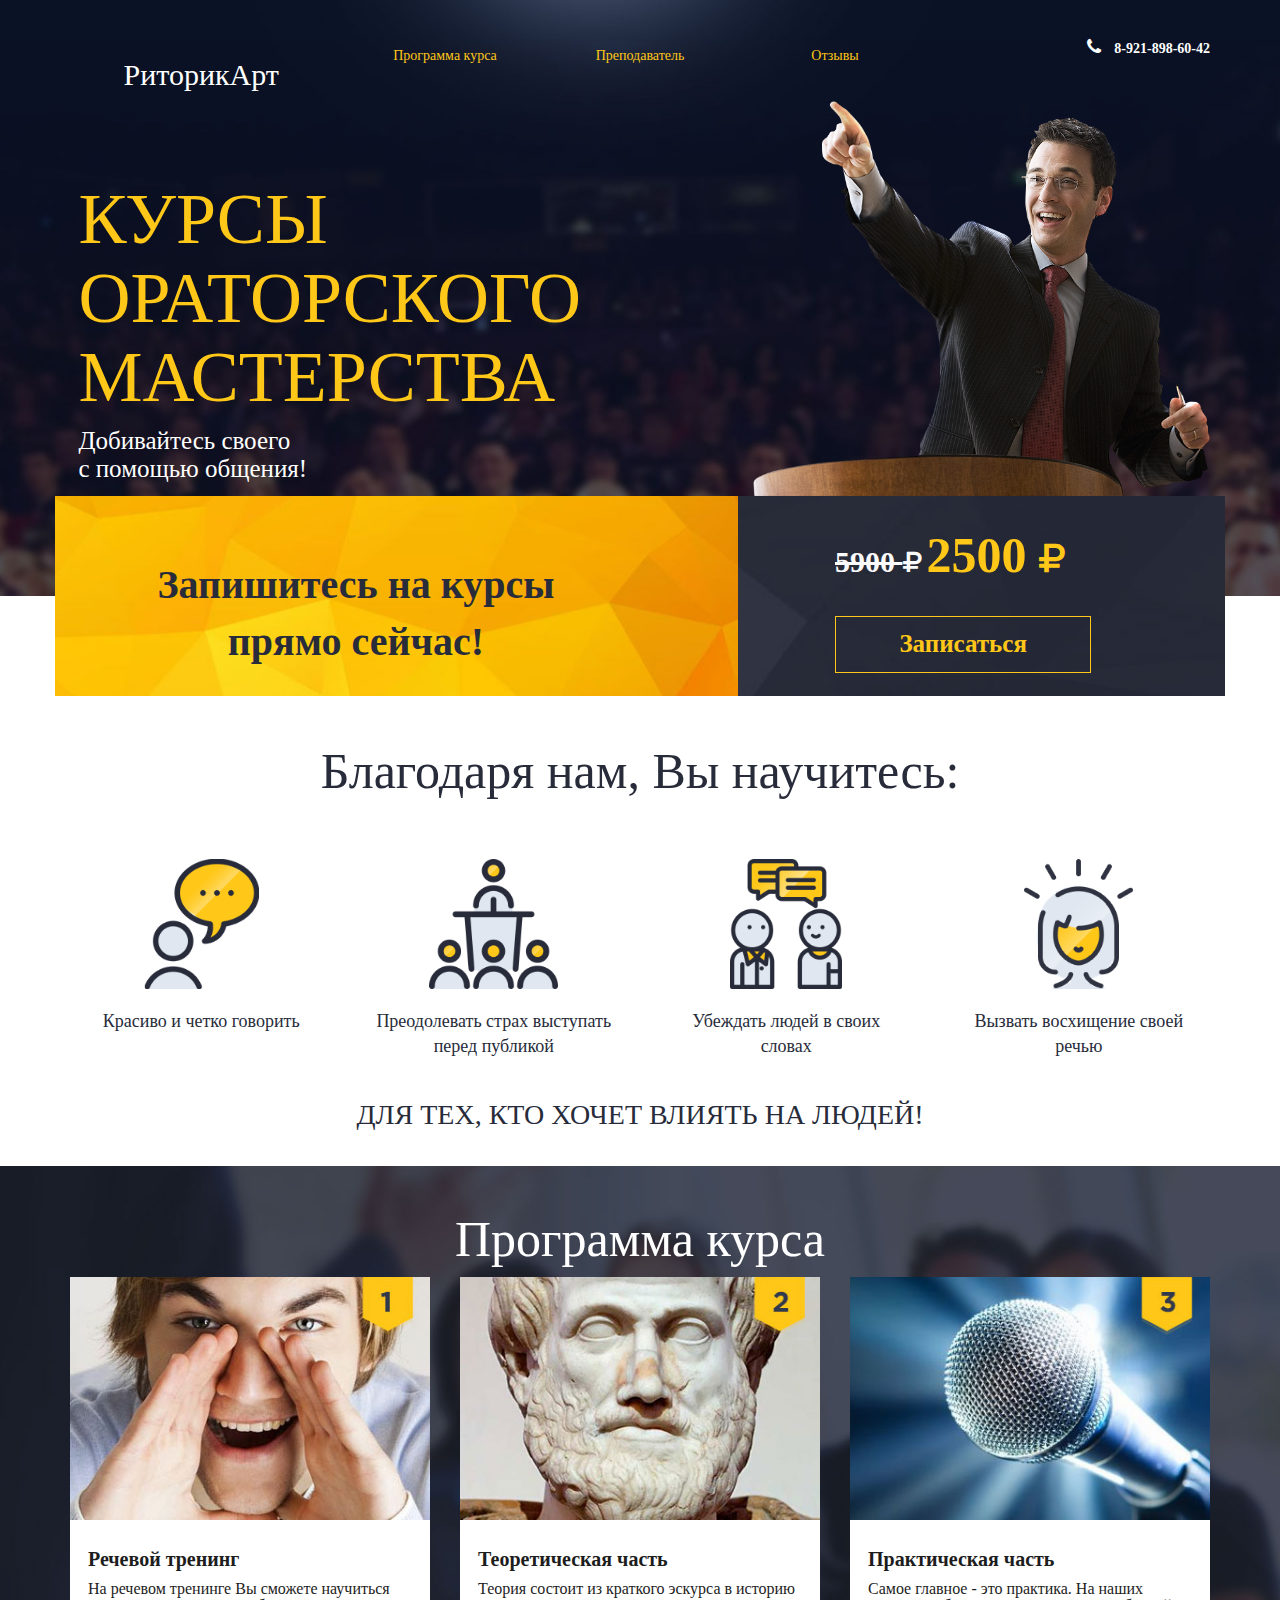
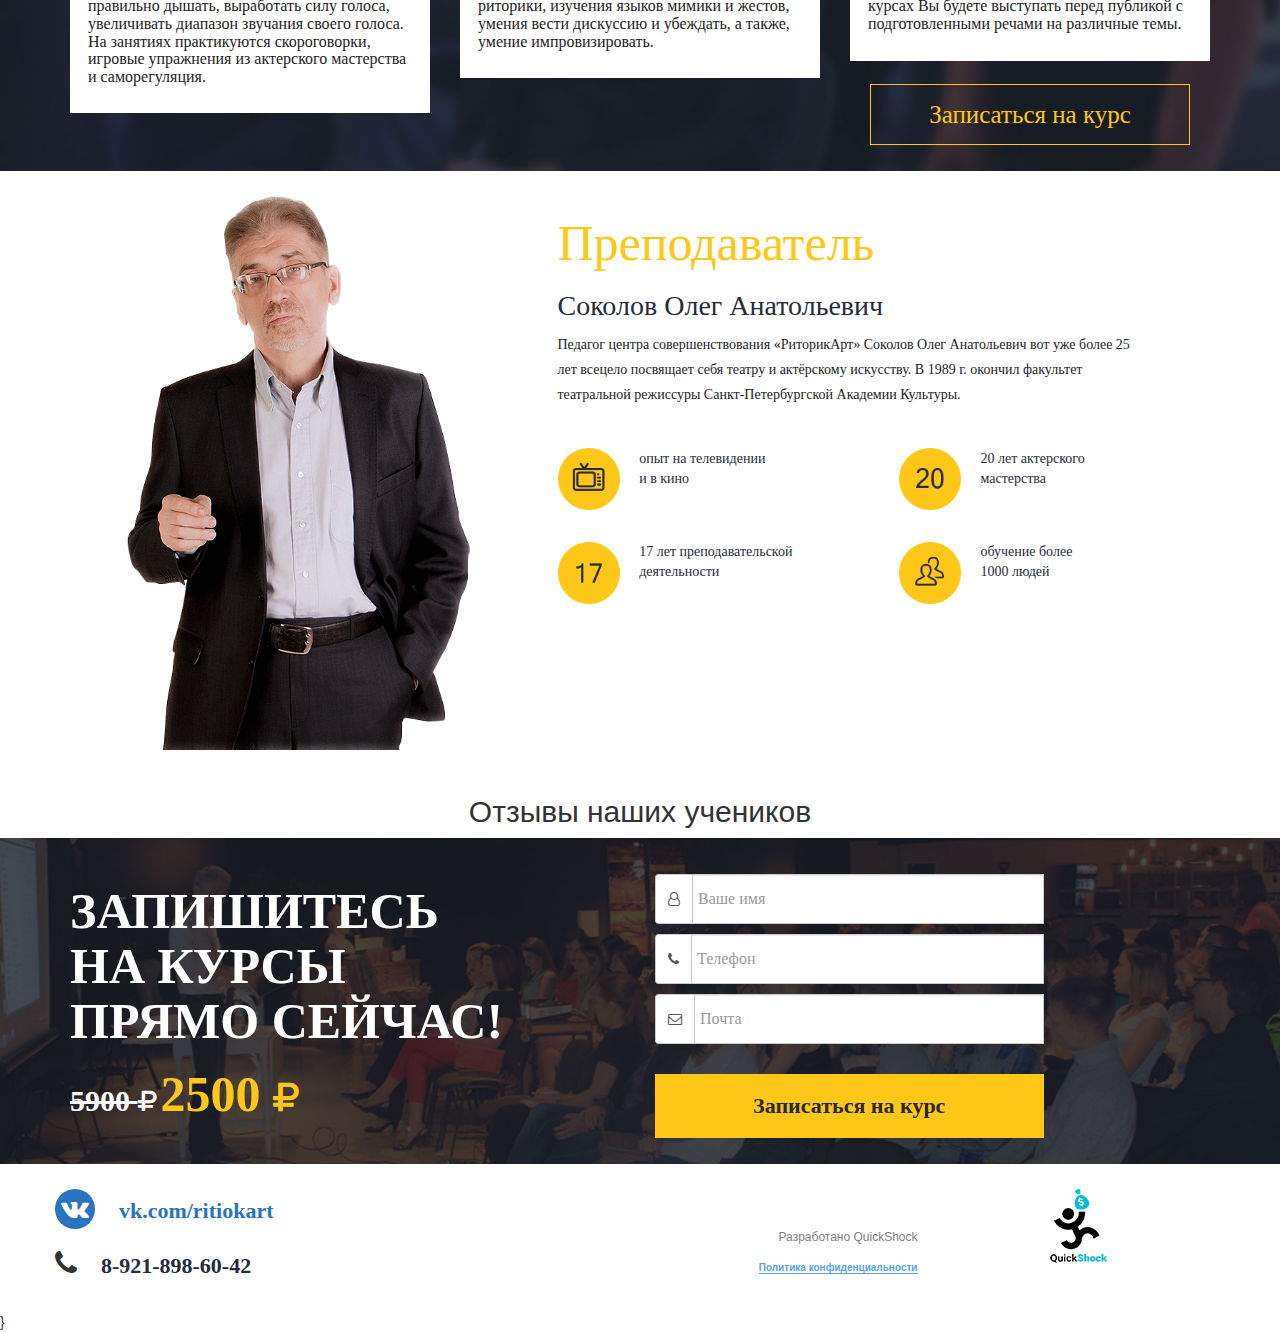
==== commit e0b8c4a8: "asda" ====
--- a/index.html
+++ b/index.html
@@ -21,11 +21,11 @@
   	<header id="main_header">
   		<div class="container">
   			<div class="row">
-  				<div class="col-md-3  col-sm-3 col-xs-6 logo"><a href="#"><h2>РиторикАрт</h2></a></div>
-  				<div class="col-md-2  col-sm-2 col-xs-6 header_nav text-center"><a href="#"><h5>Программа курса</h5></a></div>
-  				<div class="col-md-2  col-sm-2 col-xs-4 header_nav text-center"><a href="#"><h5>Преподаватель</h5></a></div>
-  				<div class="col-md-2  col-sm-2 col-xs-3 header_nav text-center"><a href="#"><h5>Отзывы</h5></a></div>
-  				<div class="col-md-3 col-sm-3 col-xs-5 ">
+  				<div class="col-md-3  col-sm-6 col-xs-6 logo"><a href="#"><h2 class="text-center">РиторикАрт</h2></a></div>
+  				<div class="col-md-2  col-sm-6 col-xs-6 header_nav text-center"><a href="#"><h5 class="text-center">Программа курса</h5></a></div>
+  				<div class="col-md-2  col-sm-4 col-xs-4 header_nav text-center"><a href="#" ><h5 class="text-center">Преподаватель</h5></a></div>
+  				<div class="col-md-2  col-sm-3 col-xs-3 header_nav text-center"><a href="#"><h5 class="text-center">Отзывы</h5></a></div>
+  				<div class="col-md-3 col-sm-5 col-xs-5 ">
   				<div class="phone">
   					<i class="fa fa-phone" aria-hidden="true"></i>
   					<span>8-921-898-60-42</span>
@@ -33,20 +33,21 @@
   			</div>
   			</div> <!-- /row -->
   			<div class="row">
-  				<div class="col-md-7 col-sm-12 col-xs-12 header_h1">
+  				<div class="col-md-7 col-sm-6 col-xs-6 header_h1">
   					<h1>Курсы <br>ораторского <br>мастерства </h1>
   					<h4>Добивайтесь своего <br>с помощью общения!</h4>
   				</div>
-  				<div class="col-md-5 col-sm-12 col-xs-12">
-  					<img src="img/mheader_man.png" width="100%" alt="">
+  				<div class="col-md-5 col-sm-6 col-xs-6">
+  					<img src="img/mheader_man.png" class="img-responsive" alt="">
   				</div>
   			</div> <!-- /row -->
   			 <div class="row text-center">
-  				<div class="col-md-7 to_top"><div class="header_subscribe1">
-  					<p>Запишитесь на курсы <br>прямо сейчас!</p>
-  				</div>
-  			</div>
-  			<div class="col-md-5 to_top">
+  				<div class="col-md-7 col-sm-7 col-xs-7 to_top">
+  					<div class="header_subscribe1">
+  						<p>Запишитесь на курсы <br>прямо сейчас!</p>
+  					</div>
+  				</div>
+  			<div class="col-md-5 col-sm-5 col-xs-5 to_top">
   				<div class="header_subscribe2">
   					<div class="price">
   						<span class="header_price1"><strike>5900 <i class="fa fa-rub" aria-hidden="true"></i></strike></span> 
--- a/css/style.css
+++ b/css/style.css
@@ -1 +1 @@
-body{padding:0;margin:0;overflow-x:hidden}.gotham_bold{font-family:"Gotham Pro";font-weight:600}.gotham_black{font-family:"Gotham Pro Black"}.gotham{font-family:"Gotham Pro"}.buy{padding:2% 13%;background-color:transparent;color:#ffc718;font-family:"Gotham Pro";font-size:25px;border:1px solid #ffc718}header{padding-top:3%;background:url(../img/bg_main_header.jpg) center center no-repeat;background-size:cover}header .header_nav{font-size:16px;line-height:64px;font-family:"Gotham Pro"}header .header_nav a{color:#ffc718;text-decoration:none}header .header_nav:hover{border-bottom:2px solid #ffc718}header .phone{font-size:100%;font-family:"Gotham Pro";font-weight:600;text-align:right}header .phone span{color:#fff}header .logo{font-family:"Gotham Pro Black";font-size:40px;color:#fff}header .logo a{color:#fff;text-decoration:none}header .fa-phone{display:inline-block;color:#fff;font-size:18px;margin-right:10px}header .header_h1{margin-top:5%;padding-left:2%}header .header_h1 h1{color:#ffc718;font-family:"Gotham Pro Black";font-size:72px;text-transform:uppercase}header .header_h1 h4{font-family:"Gotham Pro";font-size:25px;color:#fff}header .to_top{margin-bottom:-100px;padding-right:0;padding-left:0}header .header_subscribe1{height:200px;color:#282c3a;font-family:"Gotham Pro";font-weight:600;font-size:40px;background:url(../img/header_subscribe1.jpg) center center no-repeat;vertical-align:center}header .header_subscribe1 p{position:absolute;top:30%;left:15%}header .header_subscribe2{height:200px;color:#282c3a;font-family:"Gotham Pro";font-weight:600;font-size:20px;background:url(../img/header_subscribe2.jpg) center center no-repeat}header .header_subscribe2 .header_price1{color:#fbfbfb;font-size:30px;font-family:"Gotham Pro";font-weight:600}header .header_subscribe2 .header_price1 .fa-rub{font-size:26px}header .header_subscribe2 .header_price2{color:#ffc718;font-size:50px;font-family:"Gotham Pro";font-weight:600}header .header_subscribe2 .header_price2 .fa-rub{font-size:36px}header .header_subscribe2 .price{position:absolute;top:12%;left:20%}header .header_subscribe2 .buy{position:absolute;top:60%;left:20%}section#second{background-color:#fff;padding-top:10%;padding-bottom:2%;color:#282c3a;font-family:"Gotham Pro";font-size:18px}section#second img{margin:0 auto 20px;height:130px}section#second h2{color:#282c3a;font-family:"Gotham Pro Black";font-size:50px}section#second h3{font-family:"Gotham Pro Black";font-size:28px;color:#282c3a;text-transform:uppercase}section#second .why{margin-top:40px;padding:10px}section#program{background:url(../img/bg_program.jpg) center center no-repeat;background-size:cover;padding-top:2%;padding-bottom:2%;color:#fff}section#program .program1,section#program .program2,section#program .program3{background-color:#fff}section#program .program1 img,section#program .program2 img,section#program .program3 img{width:100%}section#program .program1 .program,section#program .program2 .program,section#program .program3 .program{padding:5%}section#program .program1 .program .text3,section#program .program2 .program .text3,section#program .program3 .program .text3{margin-bottom:5%}section#program h2{font-family:"Gotham Pro Black";font-size:50px;color:#fff}section#program h4{font-family:"Gotham Pro";font-weight:600;font-size:20px;color:#1d1d1d}section#program h6{font-family:"Gotham Pro";font-size:16px;color:#1d1d1d}section#program .buy{margin-top:2%;padding:1% 5%}section#teacher{background-color:#fff;padding-top:2%;padding-bottom:2%;color:#000}section#teacher img{width:75%}section#teacher .teachernumbers{margin-top:10%}section#teacher .teachernumbers img{width:20%;margin-right:5%}section#teacher .teachernumbers p{display:inline-block;font-size:14px;font-family:"Gotham Pro";color:#282c3a}section#teacher h2{color:#ffc718;font-family:"Gotham Pro Black";font-size:50px}section#teacher h3{font-family:"Gotham Pro Black";font-size:28px;color:#282c3a;margin-top:8h%}section#teacher h6{font-family:"Gotham Pro";font-size:14px;line-height:25px;color:#1d1d1d;width:90%}section#subscribe2{background:url(../img/subscribe2.jpg) center center no-repeat;background-size:cover;color:#fff;padding-top:2%;padding-bottom:2%}section#subscribe2 h2{color:#fff;font-family:"Gotham Pro";font-weight:600;font-size:50px;text-transform:uppercase}section#subscribe2 .header_price1{color:#fbfbfb;font-size:30px;font-family:"Gotham Pro";font-weight:600}section#subscribe2 .header_price1 .fa-rub{font-size:26px}section#subscribe2 .header_price2{color:#ffc718;font-size:50px;font-family:"Gotham Pro";font-weight:600}section#subscribe2 .header_price2 .fa-rub{font-size:36px}section#subscribe2 form{width:70%}section#subscribe2 form .input-group{margin-top:10px}section#subscribe2 form .input-group .input-group-addon{background-color:#fff}section#subscribe2 form .input-group input{font-family:"Gotham Pro";border-radius:0;background-color:#fff;height:50px;color:#282828;padding:5px;font-size:16px}section#subscribe2 .buy{font-family:"Gotham Pro";font-weight:600;background-color:#ffc718;color:#282828;margin-top:30px;width:100%;font-size:22px;padding:4% 13%}section#subscribe2 .buy:focus{outline:0}footer{padding-top:2%;padding-bottom:2%;background-color:#fff}footer .fa-vk{margin-bottom:20px;font-size:26px;height:40px;width:40px;color:#fff;line-height:40px;text-align:center;background-color:#2774c3;-webkit-border-radius:50px;-moz-border-radius:50px;-ms-border-radius:50px;-o-border-radius:50px;border-radius:50px}footer a{margin-left:20px;color:#2774c3;font-size:22px;font-family:"Gotham Pro";font-weight:600}footer b{margin-left:20px;color:#282c3a;font-size:22px;font-family:"Gotham Pro";font-weight:600}footer .footer_made{margin-top:15%;color:#828282;font-size:12px;font-family:Arial}footer .politica{color:#54a4e8;font-size:10px;font-family:Arial;border-bottom:1px solid #54a4e8}@media (max-width:768px){header#main_header .header_subscribe1 p{top:10%}header#main_header .to_top{margin-bottom:0}header#main_header h1{font-size:10vw}header#main_header h2{font-size:4.2vw}header#main_header h4{font-size:4.4vw}header#main_header h5{font-size:2.7vw}header#main_header .header_nav,header#main_header .phone{margin-top:20px}section#second{padding-top:15%}section#second h2{font-size:7.5vw}section#second h3{font-size:3.5vw}section#program h2{font-size:7.5vw}section#program h4{font-size:3.1vw}section#teacher h2{font-size:6vw}section#teacher h3{font-size:5vw}}+body{padding:0;margin:0;overflow-x:hidden}.gotham_bold{font-family:"Gotham Pro";font-weight:600}.gotham_black{font-family:"Gotham Pro Black"}.gotham{font-family:"Gotham Pro"}.buy{padding:2% 13%;background-color:transparent;color:#ffc718;font-family:"Gotham Pro";font-size:25px;border:1px solid #ffc718}header{padding-top:3%;background:url(../img/bg_main_header.jpg) center center no-repeat;background-size:cover}header .header_nav{font-size:16px;line-height:64px;font-family:"Gotham Pro"}header .header_nav a{color:#ffc718;text-decoration:none}header .header_nav:hover{border-bottom:2px solid #ffc718}header .phone{font-size:100%;font-family:"Gotham Pro";font-weight:600;text-align:right}header .phone span{color:#fff}header .logo{font-family:"Gotham Pro Black";font-size:40px;color:#fff}header .logo a{color:#fff;text-decoration:none}header .fa-phone{display:inline-block;color:#fff;font-size:18px;margin-right:10px}header .header_h1{margin-top:5%;padding-left:2%}header .header_h1 h1{color:#ffc718;font-family:"Gotham Pro Black";font-size:72px;text-transform:uppercase}header .header_h1 h4{font-family:"Gotham Pro";font-size:25px;color:#fff}header .to_top{margin-bottom:-100px;padding-right:0;padding-left:0}header .header_subscribe1{height:200px;background:url(../img/header_subscribe1.jpg) center center no-repeat;vertical-align:center}header .header_subscribe1 p{position:absolute;top:30%;left:15%;color:#282c3a;font-family:"Gotham Pro";font-weight:600;font-size:40px}header .header_subscribe2{height:200px;color:#282c3a;font-family:"Gotham Pro";font-weight:600;font-size:20px;background:url(../img/header_subscribe2.jpg) center center no-repeat}header .header_subscribe2 .header_price1{color:#fbfbfb;font-size:30px;font-family:"Gotham Pro";font-weight:600}header .header_subscribe2 .header_price1 .fa-rub{font-size:26px}header .header_subscribe2 .header_price2{color:#ffc718;font-size:50px;font-family:"Gotham Pro";font-weight:600}header .header_subscribe2 .header_price2 .fa-rub{font-size:36px}header .header_subscribe2 .price{position:absolute;top:12%;left:20%}header .header_subscribe2 .buy{position:absolute;top:60%;left:20%}section#second{background-color:#fff;padding-top:10%;padding-bottom:2%;color:#282c3a;font-family:"Gotham Pro";font-size:18px}section#second img{margin:0 auto 20px;height:130px}section#second h2{color:#282c3a;font-family:"Gotham Pro Black";font-size:50px}section#second h3{font-family:"Gotham Pro Black";font-size:28px;color:#282c3a;text-transform:uppercase}section#second .why{margin-top:40px;padding:10px}section#program{background:url(../img/bg_program.jpg) center center no-repeat;background-size:cover;padding-top:2%;padding-bottom:2%;color:#fff}section#program .program1,section#program .program2,section#program .program3{background-color:#fff}section#program .program1 img,section#program .program2 img,section#program .program3 img{width:100%}section#program .program1 .program,section#program .program2 .program,section#program .program3 .program{padding:5%}section#program .program1 .program .text3,section#program .program2 .program .text3,section#program .program3 .program .text3{margin-bottom:5%}section#program h2{font-family:"Gotham Pro Black";font-size:50px;color:#fff}section#program h4{font-family:"Gotham Pro";font-weight:600;font-size:20px;color:#1d1d1d}section#program h6{font-family:"Gotham Pro";font-size:16px;color:#1d1d1d}section#program .buy{margin-top:2%;padding:1% 5%}section#teacher{background-color:#fff;padding-top:2%;padding-bottom:2%;color:#000}section#teacher img{width:75%}section#teacher .teachernumbers{margin-top:10%}section#teacher .teachernumbers img{width:20%;margin-right:5%}section#teacher .teachernumbers p{display:inline-block;font-size:14px;font-family:"Gotham Pro";color:#282c3a}section#teacher h2{color:#ffc718;font-family:"Gotham Pro Black";font-size:50px}section#teacher h3{font-family:"Gotham Pro Black";font-size:28px;color:#282c3a;margin-top:8h%}section#teacher h6{font-family:"Gotham Pro";font-size:14px;line-height:25px;color:#1d1d1d;width:90%}section#subscribe2{background:url(../img/subscribe2.jpg) center center no-repeat;background-size:cover;color:#fff;padding-top:2%;padding-bottom:2%}section#subscribe2 h2{color:#fff;font-family:"Gotham Pro";font-weight:600;font-size:50px;text-transform:uppercase}section#subscribe2 .header_price1{color:#fbfbfb;font-size:30px;font-family:"Gotham Pro";font-weight:600}section#subscribe2 .header_price1 .fa-rub{font-size:26px}section#subscribe2 .header_price2{color:#ffc718;font-size:50px;font-family:"Gotham Pro";font-weight:600}section#subscribe2 .header_price2 .fa-rub{font-size:36px}section#subscribe2 form{width:70%}section#subscribe2 form .input-group{margin-top:10px}section#subscribe2 form .input-group .input-group-addon{background-color:#fff}section#subscribe2 form .input-group input{font-family:"Gotham Pro";border-radius:0;background-color:#fff;height:50px;color:#282828;padding:5px;font-size:16px}section#subscribe2 .buy{font-family:"Gotham Pro";font-weight:600;background-color:#ffc718;color:#282828;margin-top:30px;width:100%;font-size:22px;padding:4% 13%}section#subscribe2 .buy:focus{outline:0}footer{padding-top:2%;padding-bottom:2%;background-color:#fff}footer .fa-vk{margin-bottom:20px;font-size:26px;height:40px;width:40px;color:#fff;line-height:40px;text-align:center;background-color:#2774c3;-webkit-border-radius:50px;-moz-border-radius:50px;-ms-border-radius:50px;-o-border-radius:50px;border-radius:50px}footer a{margin-left:20px;color:#2774c3;font-size:22px;font-family:"Gotham Pro";font-weight:600}footer b{margin-left:20px;color:#282c3a;font-size:22px;font-family:"Gotham Pro";font-weight:600}footer .footer_made{margin-top:15%;color:#828282;font-size:12px;font-family:Arial}footer .politica{color:#54a4e8;font-size:10px;font-family:Arial;border-bottom:1px solid #54a4e8}@media (max-width:992px){header#main_header h1{font-size:6vw}header#main_header h4{font-size:1.7vw}header#main_header .header_subscribe1,header#main_header .header_subscribe2{height:150px}header#main_header .header_subscribe1 .price,header#main_header .header_subscribe1 p,header#main_header .header_subscribe1 span,header#main_header .header_subscribe2 .price,header#main_header .header_subscribe2 p,header#main_header .header_subscribe2 span{font-size:30px;top:22%;left:10%}header#main_header .header_subscribe1 .buy,header#main_header .header_subscribe2 .buy{left:13%}section#second h2{font-size:5vw}}@media (max-width:768px){header#main_header .header_subscribe1 p{top:10%}header#main_header .to_top{margin-bottom:0}header#main_header h1{font-size:50px}header#main_header h2{font-size:30px}header#main_header h4{font-size:20px}header#main_header h5{font-size:16px}header#main_header .header_nav,header#main_header .phone{margin-top:20px}section#second{padding-top:15%}section#second h2{font-size:40px}section#second h3{font-size:3.5vw}section#program h2{font-size:7.5vw}section#program h4{font-size:3.1vw}section#teacher h2{font-size:6vw}section#teacher h3{font-size:5vw}}